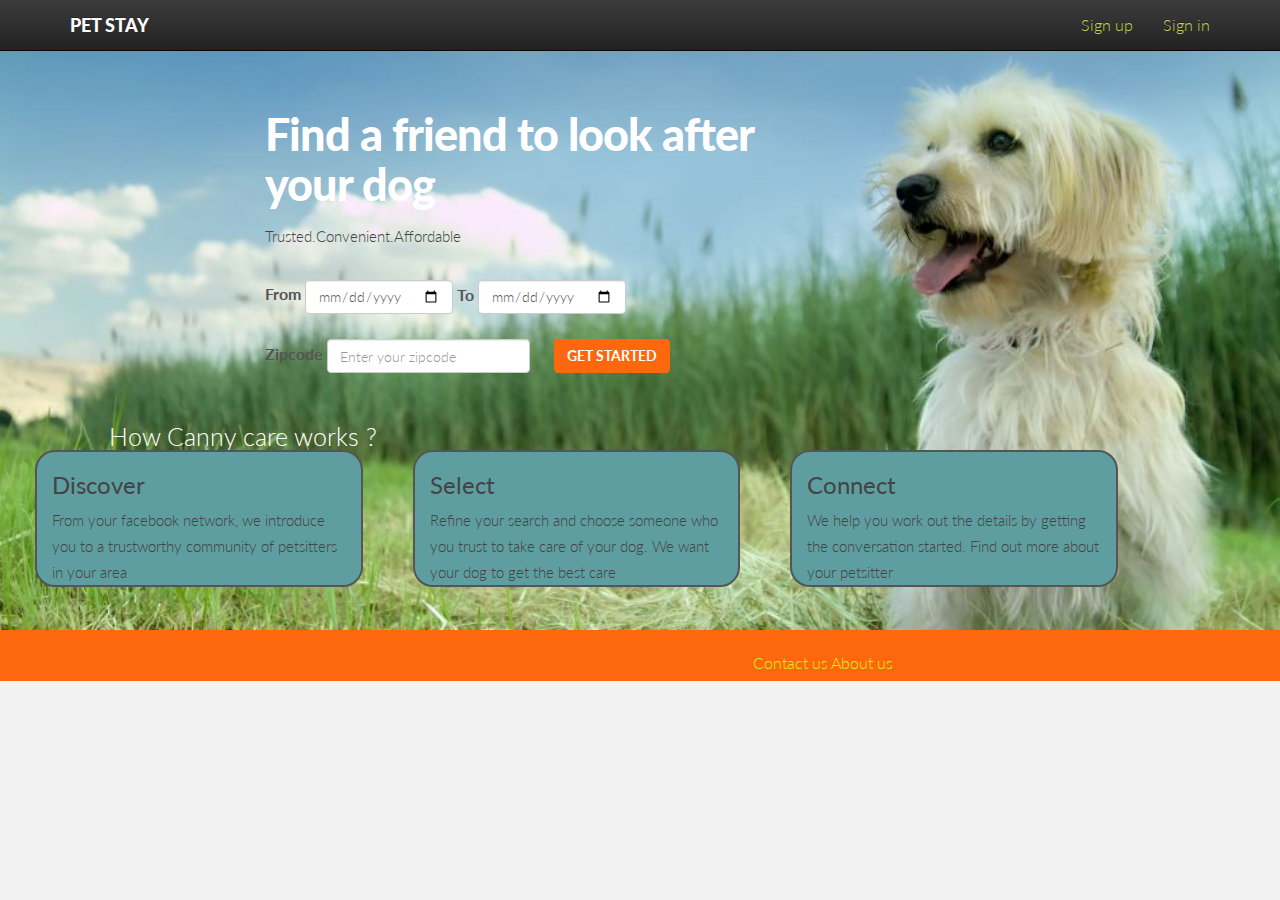
==== index.html @ 48399eaa "Added the first version of the cannycare website." ====
<!DOCTYPE html>
<html lang="en">
  <head>
    <meta charset="utf-8">
    <meta http-equiv="X-UA-Compatible" content="IE=edge">
    <meta name="viewport" content="width=device-width, initial-scale=1.0">
    <meta name="description" content="">
    <meta name="author" content="">
    <link rel="shortcut icon" href="assets/img/favicon.png">

    <title>Siimple - Free Bootstrap 3 Landing Page</title>

    <!-- Bootstrap -->
    <link href="assets/css/bootstrap.css" rel="stylesheet">
	<link href="assets/css/bootstrap-theme.css" rel="stylesheet">

    <!-- siimple style -->
    <link href="assets/css/style.css" rel="stylesheet">
    
    <!-- HTML5 shim and Respond.js IE8 support of HTML5 elements and media queries -->
    <!--[if lt IE 9]>
      <script src="https://oss.maxcdn.com/libs/html5shiv/3.7.0/html5shiv.js"></script>
      <script src="https://oss.maxcdn.com/libs/respond.js/1.3.0/respond.min.js"></script>
    <![endif]-->
  </head>

  <body>

    <!-- Fixed navbar -->
    <div class="navbar navbar-inverse navbar-fixed-top">
      <div class="container">
        <div class="navbar-header">
          <button type="button" class="navbar-toggle" data-toggle="collapse" data-target=".navbar-collapse">
            <span class="icon-bar"></span>
            <span class="icon-bar"></span>
            <span class="icon-bar"></span>
          </button>
          <a class="navbar-brand" href="index.html">PET STAY</a>
        </div>
        <div class="navbar-collapse collapse">
          <ul class="nav navbar-nav navbar-right">
            <li><a href="#">Sign up</a></li>
			<li><a href="#">Sign in</a></li>
          </ul>
        </div><!--/.nav-collapse -->
      </div>
    </div>

	<div id="header" class="headermain">
		<div class="container">
			<div class="row" id="firstrow">

				<div id="container_main" class="col-lg-6 col-lg-offset-2 ">
					<h1>Find a friend to look after your dog</h1>
					<div class="intext">Trusted.Convenient.Affordable</div>
					<form class="form-inline signup" role="form" action="login.html">
					  <div class="form-group">
					  <label for"from"> From </label>
					  </div>
					  <div class="form-group">
					  <input type="date" class="form-control" id="from" placeholder="From">
					  </div>
					  <div class="form-group">
					  <label for"to"> To </label>
					  <input type="date" class="form-control" id="to" placeholder="To">
					  </div>
					  <br><br>
					  <div class="form-group">
					  <label for"zipcode"> Zipcode </label>
					  <input type="text" class="form-control" id="zipcode" placeholder="Enter your zipcode">
					    </div>
					    &nbsp;&nbsp;&nbsp;&nbsp;
					    <button type="submit" class="btn btn-theme">Get Started</button></a>
						</form>
					  </div><br><br><br>
					 

					  
				</div>
            </div> <br><br>
            <div class="row">

            				<div class="col-lg-3 col-lg-offset-1">
            			<div class="outtext">	How Canny care works ? </div>
            				</div>
            </div>
            <div class="row">

				<div class="col-lg-3 col-lg-offset-0 box">
					<h3>Discover</h3>
					<div class="intext">From your facebook network, we
					introduce you to a trustworthy community of petsitters
					in your area	

					</div>

				</div>
				<div class="col-lg-3 col-lg-offset-0 box">
					<h3>Select</h3>
					<div class="intext">Refine your search and choose someone
					who you trust to take care of your dog. We want your dog
					to get the best care


					</div>
				</div>
				
				<div class="col-lg-3 col-lg-offset-0 box">
					<h3>Connect</h3>
					<div class="intext">We help you work out the details
					by getting the conversation started. Find out more
					about your petsitter

					</div>
				</div>
					
			</div>
				
				
					
			</div>
		</div>
	</div>
	<div id="footer">
	<div class="container">
		<div class="row">
			<div class="col-lg-6 col-lg-offset-1">


			</div>
			<div class="col-lg-4">
			<a href="">Contact us</a>
			<a href="">About us</a>
			</div>
		</div>		
	</div>	
	</div>

    <script src="https://code.jquery.com/jquery-1.10.2.min.js"></script>
    <script src="assets/js/bootstrap.min.js"></script>
  </body>
</html>
---- assets/css/style.css ----
/* ==== Google font ==== */
@import url('http://fonts.googleapis.com/css?family=Lato:400,300,700,900');

body {
  background-color: #f2f2f2;
    font-family: 'Lato', sans-serif;
    font-weight: 300;
    font-size: 16px;
    color: #555;
    line-height: 1.6em;
    -webkit-font-smoothing: antialiased;
    -webkit-overflow-scrolling: touch;
}

h1, h2, h3, h4, h5, h6 {
    font-family: 'Lato', sans-serif;
    font-weight: 300;
    color: #444;
}

h1 {
	font-size: 40px;
}

h3 {
	font-weight: 400;
}

h4 {
	font-weight: 400;
	font-size: 20px;
}

p {
    margin-bottom: 20px;
    font-size: 16px;
}


a {
    color: #d6ee18;
    word-wrap: break-word;
    -webkit-transition: color 0.1s ease-in, background 0.1s ease-in;
    -moz-transition: color 0.1s ease-in, background 0.1s ease-in;
    -ms-transition: color 0.1s ease-in, background 0.1s ease-in;
    -o-transition: color 0.1s ease-in, background 0.1s ease-in;
    transition: color 0.1s ease-in, background 0.1s ease-in;
}

a:hover,
a:focus {
    color: #b7cb1b;
    text-decoration: none;
    outline: 0;
}

a:before,
a:after {
    -webkit-transition: color 0.1s ease-in, background 0.1s ease-in;
    -moz-transition: color 0.1s ease-in, background 0.1s ease-in;
    -ms-transition: color 0.1s ease-in, background 0.1s ease-in;
    -o-transition: color 0.1s ease-in, background 0.1s ease-in;
    transition: color 0.1s ease-in, background 0.1s ease-in;
}
.navbar-inverse .navbar-nav > li > a {
    color: #c6d550;
}

.alignleft {
    text-align: left;
}
.alignright {
    text-align: right;
}

.aligncenter {
    text-align: center;
}

.btn-theme  {
  color: #fff;
  background-color: #fd680e;
  border-color: #fd680e;
}
.btn-theme:hover  {
  color: #fff;
  background-color: #444;
  border-color: #444;
}
form.signup {
	margin-top: 30px;
}
form.signup button.btn {
	text-transform: uppercase;
	font-weight: 700;
}
form.signup input.form-control:focus {
	border-color: #fd680e;
}


/* Nav */

a.navbar-brand {
	color: #fff !important;
	font-weight: 900;
	text-transform: uppercase;
}
a.navbar-brand:hover {
    color: #ddd !important;
}

/* Header */

#container{
  
}

.headermain 
{	
	background-color: #444;
  background: url(../img/labrador.jpg) no-repeat center top;
	margin-top: -20px;
	padding-top: 70px;
	background-attachment: relative;
	background-position: center center;
	min-height: 650px;
	width: 100%;
  height: 70%;
	
    -webkit-background-size: 100%;
    -moz-background-size: 100%;
    -o-background-size: 100%;
    background-size: 100%;

    -webkit-background-size: cover;
    -moz-background-size: cover;
    -o-background-size: cover;
    background-size: cover;
}

.headersearch
{ 
  background-color: #FFFFFF;
  margin-top: -20px;
  padding-top: 70px;
  background-attachment: relative;
  background-position: center center;
  min-height: 650px;
  width: 100%;
  height: 70%;
  
    -webkit-background-size: 100%;
    -moz-background-size: 100%;
    -o-background-size: 100%;
    background-size: 100%;

    -webkit-background-size: cover;
    -moz-background-size: cover;
    -o-background-size: cover;
    background-size: cover;
}


.availableoptions{
  width: 22.720451281051%;
padding: 0 10px;
vertical-align: top;
margin: 0 !important;
border: 0 !important;
}


#header h1 {
	margin-top: 60px;
	margin-bottom: 15px;
	color: #fff;
	font-size: 45px;
	font-weight: 900;
	letter-spacing: -1px;
}

h2.subtitle {
	color: #fff;
	font-size: 20px;
}

/* slide */
.carousel-indicators {
  position: absolute;
  bottom: -40px;
  left: 50%;
  z-index: 15;
  width: 60%;
  padding-left: 0;
  margin-left: -50%;
  text-align: center;
  list-style: none;
}
.carousel-indicators li {
  display: inline-block;
  width: 10px;
  height: 10px;
  margin: 1px;
  text-indent: -999px;
  cursor: pointer;
  background-color: #000 \9;
  background-color: #fff;
  border: 1px solid #fff;
  border-radius: 10px;
}
.carousel-indicators .active {
  width: 12px;
  height: 12px;
  margin: 0;
  background-color: #b7cb1b;
}

/* footer */
#footer {
	background: #fd680e;
	padding: 20px 0 5px;
}

p.copyright {
	color: #fff;
	text-align: center;
}	

.rating {
  unicode-bidi: bidi-override;
  direction: rtl;
}
.rating > span {
  display: inline-block;
  position: relative;
  width: 1.1em;
}
.rating > span:hover:before,
.rating > span:hover ~ span:before {
   content: "\2605";
   position: absolute;
}

.rating > span:hover:before {
   content: "\2605";
   position: absolute;
}

.rating {
  unicode-bidi: bidi-override;
  direction: rtl;
}
.rating > span:hover:before,
.rating > span:hover ~ span:before {
   content: "\2605";
   position: absolute;
}

#firstrow{

}

.box{

  background-color: cadetblue;
border: 2px solid;
border-radius: 20px;
margin-left:50px;

}

.outtext {
  color:#fff;
  font-size: 25px;
}

.intext {
  color:#444;
  font-size: 15px;
}

.breadcrumb a {
  color:#1D1B1B;
}
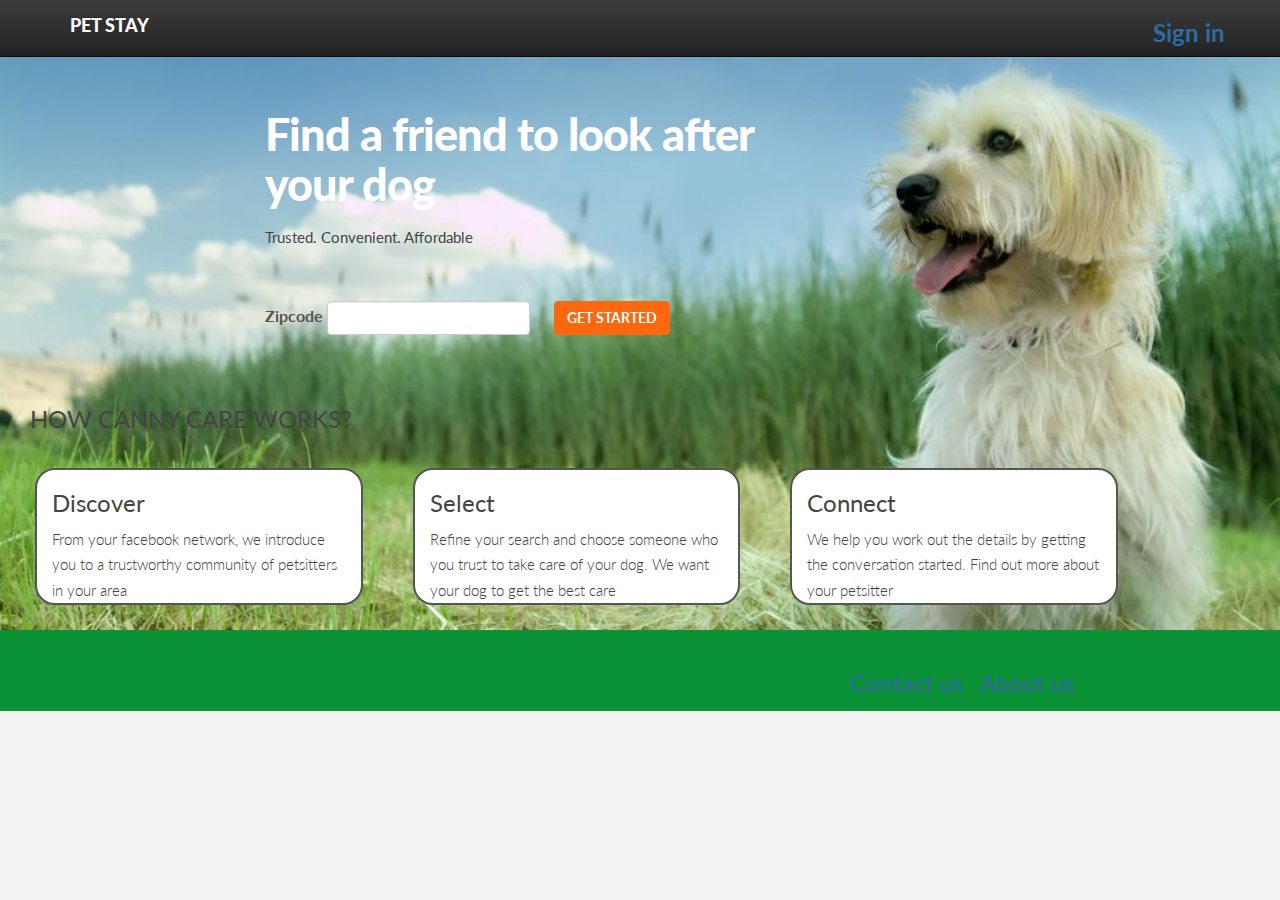
==== commit cde3aeb4: "rohan commit" ====
--- a/index.html
+++ b/index.html
@@ -8,7 +8,7 @@
     <meta name="author" content="">
     <link rel="shortcut icon" href="assets/img/favicon.png">
 
-    <title>Siimple - Free Bootstrap 3 Landing Page</title>
+    <title>Canny Care</title>
 
     <!-- Bootstrap -->
     <link href="assets/css/bootstrap.css" rel="stylesheet">
@@ -22,7 +22,16 @@
       <script src="https://oss.maxcdn.com/libs/html5shiv/3.7.0/html5shiv.js"></script>
       <script src="https://oss.maxcdn.com/libs/respond.js/1.3.0/respond.min.js"></script>
     <![endif]-->
-  </head>
+  <script>
+	  (function(i,s,o,g,r,a,m){i['GoogleAnalyticsObject']=r;i[r]=i[r]||function(){
+	  (i[r].q=i[r].q||[]).push(arguments)},i[r].l=1*new Date();a=s.createElement(o),
+	  m=s.getElementsByTagName(o)[0];a.async=1;a.src=g;m.parentNode.insertBefore(a,m)
+	  })(window,document,'script','//www.google-analytics.com/analytics.js','ga');
+	
+	  ga('create', 'UA-50426478-1', 'berkeley.edu');
+	  ga('send', 'pageview');	
+	</script>
+</head>
 
   <body>
 
@@ -39,8 +48,8 @@
         </div>
         <div class="navbar-collapse collapse">
           <ul class="nav navbar-nav navbar-right">
-            <li><a href="#">Sign up</a></li>
-			<li><a href="#">Sign in</a></li>
+            
+			<li><h3><b><a href="#">Sign in</a></b></h3></li>
           </ul>
         </div><!--/.nav-collapse -->
       </div>
@@ -48,26 +57,18 @@
 
 	<div id="header" class="headermain">
 		<div class="container">
-			<div class="row" id="firstrow">
+	<div class="row" id="firstrow">
 
 				<div id="container_main" class="col-lg-6 col-lg-offset-2 ">
 					<h1>Find a friend to look after your dog</h1>
-					<div class="intext">Trusted.Convenient.Affordable</div>
+					<h3><div class="intext">Trusted.  Convenient.  Affordable</div></h3>
 					<form class="form-inline signup" role="form" action="login.html">
-					  <div class="form-group">
-					  <label for"from"> From </label>
-					  </div>
-					  <div class="form-group">
-					  <input type="date" class="form-control" id="from" placeholder="From">
-					  </div>
-					  <div class="form-group">
-					  <label for"to"> To </label>
-					  <input type="date" class="form-control" id="to" placeholder="To">
-					  </div>
-					  <br><br>
+					  
+					  
+					  <br>
 					  <div class="form-group">
 					  <label for"zipcode"> Zipcode </label>
-					  <input type="text" class="form-control" id="zipcode" placeholder="Enter your zipcode">
+					  <input type="text" class="form-control" id="zipcode" placeholder="">
 					    </div>
 					    &nbsp;&nbsp;&nbsp;&nbsp;
 					    <button type="submit" class="btn btn-theme">Get Started</button></a>
@@ -80,10 +81,12 @@
             </div> <br><br>
             <div class="row">
 
-            				<div class="col-lg-3 col-lg-offset-1">
-            			<div class="outtext">	How Canny care works ? </div>
+            				<div class="col-lg-4 col-lg-offset-0" style="margin-left:30px;">
+            			<div class="outtext"> <h3>	HOW CANNY CARE WORKS? </h3></div>
             				</div>
             </div>
+            <br>
+
             <div class="row">
 
 				<div class="col-lg-3 col-lg-offset-0 box">
@@ -128,9 +131,9 @@
 
 
 			</div>
-			<div class="col-lg-4">
-			<a href="">Contact us</a>
-			<a href="">About us</a>
+			<div class="col-lg-3 col-lg-offset-1">
+			<h3><a href="">Contact us</a>&nbsp;&nbsp; <a href="">About us</a></h3>
+			
 			</div>
 		</div>		
 	</div>	
--- a/assets/css/style.css
+++ b/assets/css/style.css
@@ -38,7 +38,7 @@
 
 
 a {
-    color: #d6ee18;
+    color: #2d6ca2;
     word-wrap: break-word;
     -webkit-transition: color 0.1s ease-in, background 0.1s ease-in;
     -moz-transition: color 0.1s ease-in, background 0.1s ease-in;
@@ -218,7 +218,7 @@
 
 /* footer */
 #footer {
-	background: #fd680e;
+	background: #0B9136;
 	padding: 20px 0 5px;
 }
 
@@ -263,7 +263,7 @@
 
 .box{
 
-  background-color: cadetblue;
+  background-color: white;
 border: 2px solid;
 border-radius: 20px;
 margin-left:50px;
@@ -282,4 +282,8 @@
 
 .breadcrumb a {
   color:#1D1B1B;
+}
+
+.btn-default {
+color: #26A3A8;
 }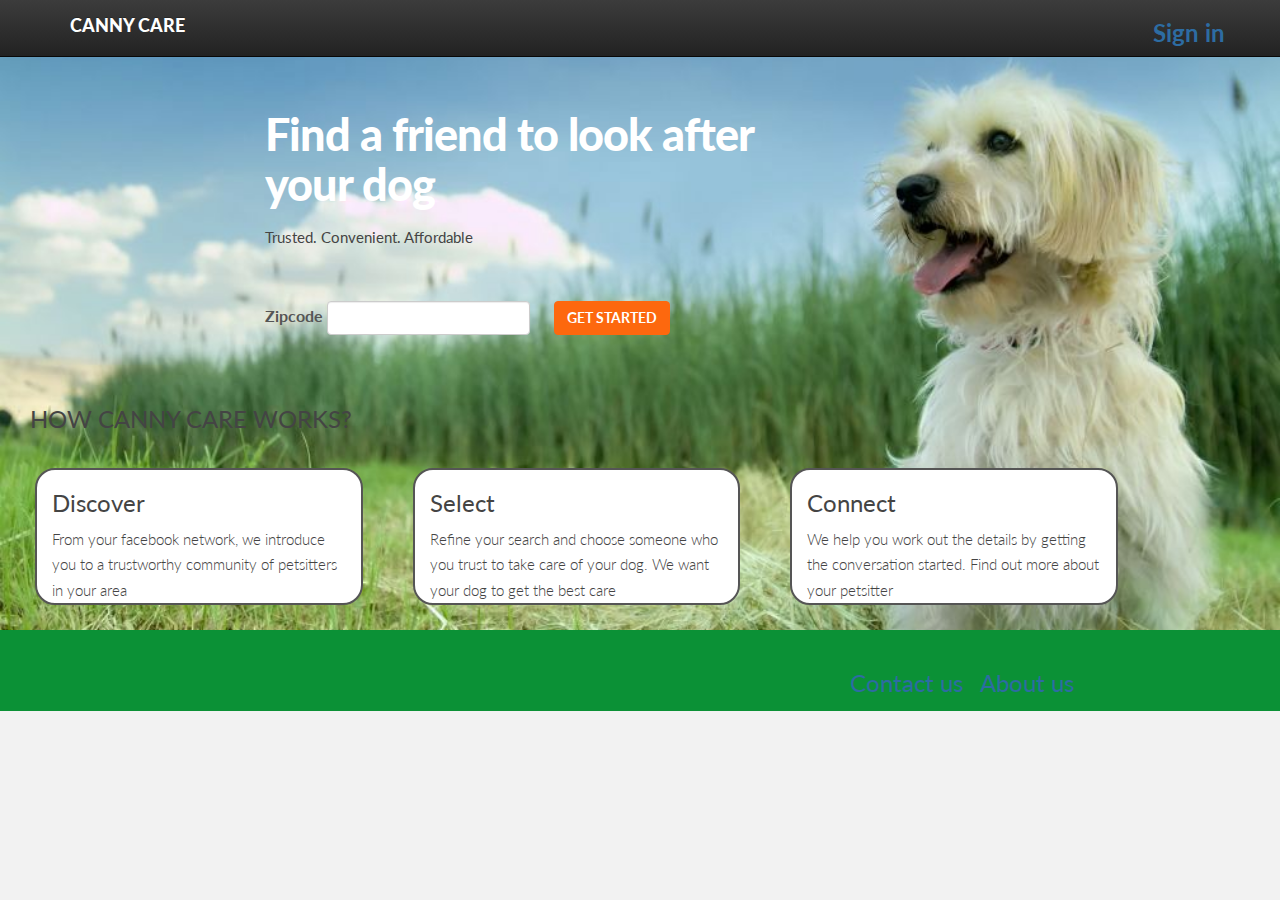
==== commit 7a005810: "final changes - rohan" ====
--- a/index.html
+++ b/index.html
@@ -44,7 +44,7 @@
             <span class="icon-bar"></span>
             <span class="icon-bar"></span>
           </button>
-          <a class="navbar-brand" href="index.html">PET STAY</a>
+          <a class="navbar-brand" href="index.html">CANNY CARE</a>
         </div>
         <div class="navbar-collapse collapse">
           <ul class="nav navbar-nav navbar-right">
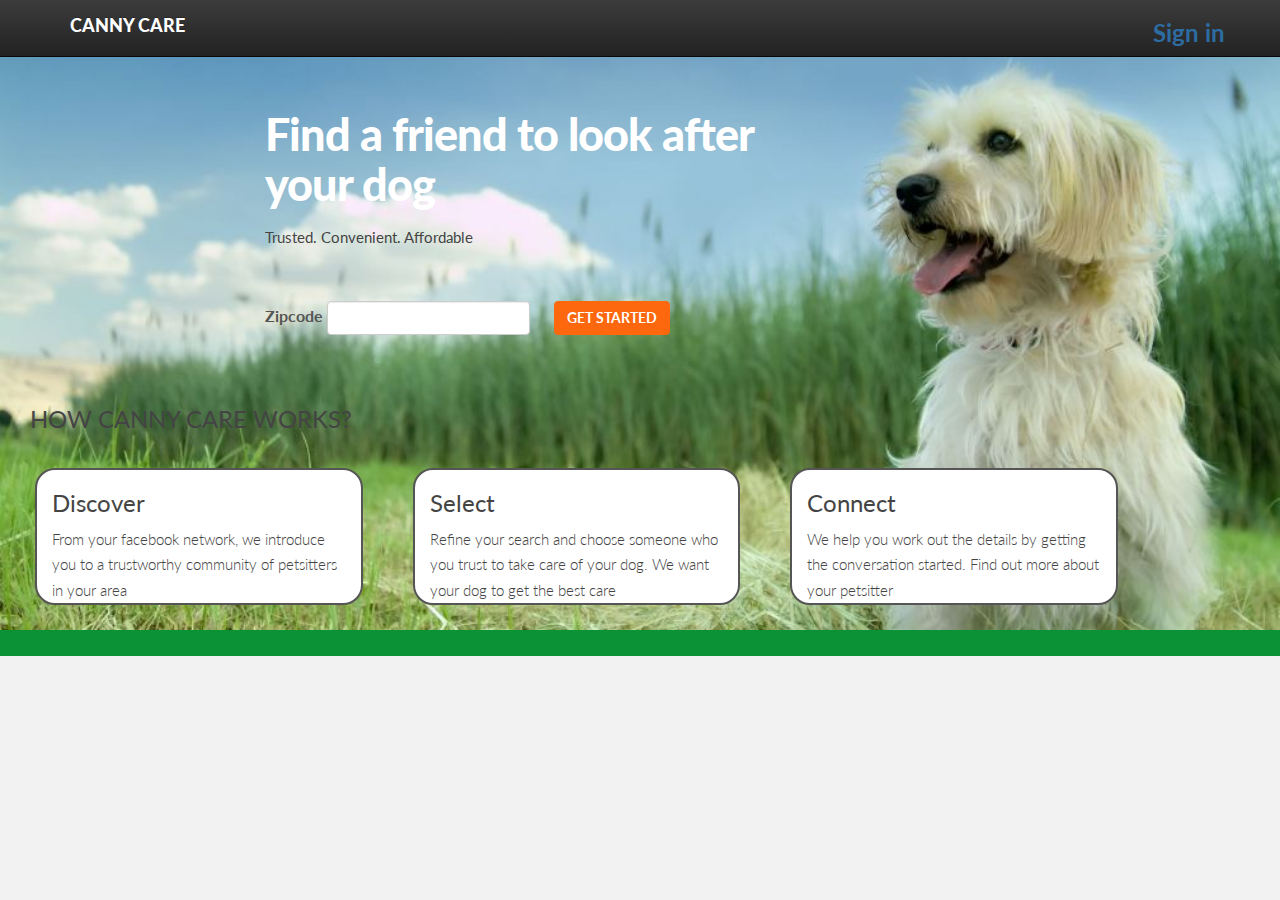
==== commit d0ad8981: "Removed About Us from footer" ====
--- a/index.html
+++ b/index.html
@@ -132,7 +132,7 @@
 
 			</div>
 			<div class="col-lg-3 col-lg-offset-1">
-			<h3><a href="">Contact us</a>&nbsp;&nbsp; <a href="">About us</a></h3>
+        <!-- <h3><a href="">Contact us</a>&nbsp;&nbsp; <a href="">About us</a></h3> -->
 			
 			</div>
 		</div>		
